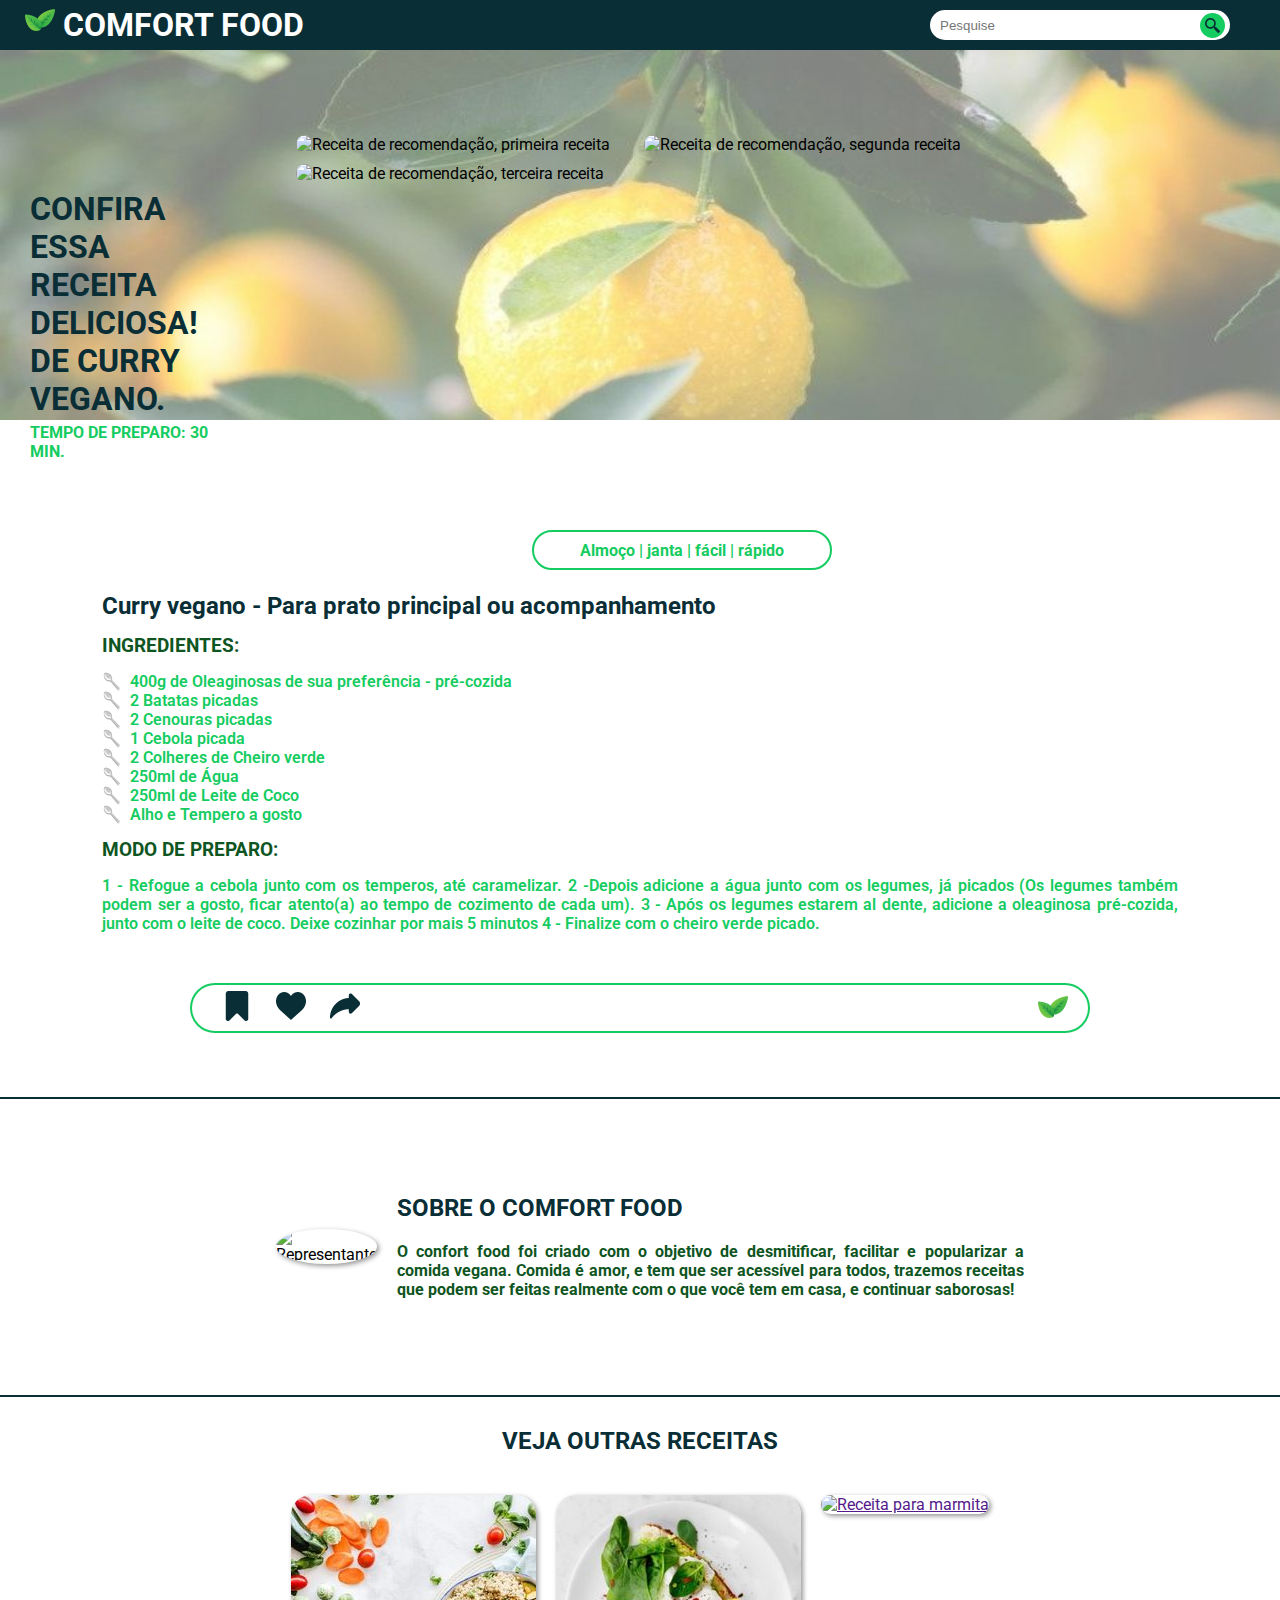
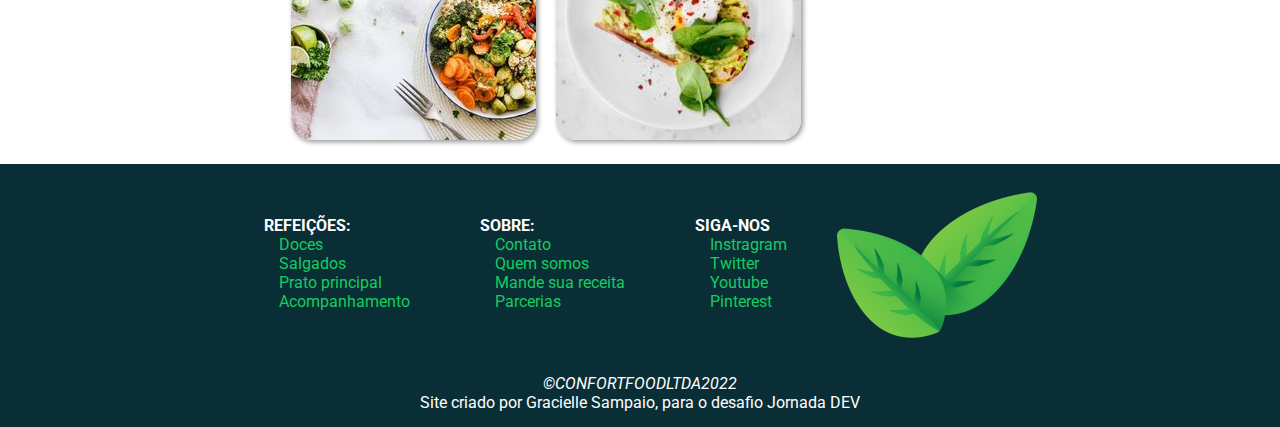
==== index.html @ 685c1f06 "Pagina de receitas" ====
<!DOCTYPE html>
<html lang="pt-br">
<head>
    <meta charset="UTF-8">
    <meta http-equiv="X-UA-Compatible" content="IE=edge">
    <meta name="viewport" content="width=device-width, initial-scale=1.0">
    <link rel="shortcut icon" href="assets/icones/logo.png" type="image/x-icon">
    <link rel="stylesheet" href="style.css">
    <title>Comfort Food</title>
</head>
<body>
    
    <header>
        <h1> <img src="assets/icones/logo.png" alt="Logo"> COMFORT FOOD</h1>
        <div class="barra-pesquisa">
            <input type="text" placeholder="Pesquise" >
            <button><img src="assets/icones/pesquisar.png"></button>
        </div>
        
    </header>

    <main>
        <section class="recommendation-section">
            <div class="texto-principal">
                <h1>Confira essa receita deliciosa! De curry vegano.</h1>
                <p>Tempo de preparo: 30 min.</p>
            </div>
            <picture class="gallery">
                <img class="imagens" src="assets/imagens/capa-receita01.jpg" alt="Receita de recomendação, primeira receita">
                <img class="imagens" src="assets/imagens/capa-receita02.jpg" alt="Receita de recomendação, segunda receita">
                <img class="imagens" src="assets/imagens/capa-receita03.jpg" alt="Receita de recomendação, terceira receita">
            </picture>
            
        </section>
        <section class="recipe">
            <div class="hashtag">Almoço | janta | fácil | rápido</div>
            <h2>Curry vegano - Para prato principal ou acompanhamento</h2>
            <h3>Ingredientes:</h3>
            <ul class="ingredientes">
                <li>400g de Oleaginosas de sua preferência - pré-cozida</li>
                <li>2 Batatas picadas</li>
                <li>2 Cenouras picadas</li>
                <li>1 Cebola picada</li>
                <li>2 Colheres de Cheiro verde</li>
                <li>250ml de Água</li>
                <li>250ml de Leite de Coco</li>
                <li>Alho e Tempero a gosto</li>
            </ul>
            <h3>Modo de preparo:</h3>
            <p>1 - Refogue a cebola junto com os temperos, até caramelizar. 2 -Depois adicione a água junto com os legumes, já picados (Os legumes também podem ser a gosto, ficar atento(a) ao tempo de cozimento de cada um). 3 - Após os legumes estarem al dente, adicione a oleaginosa pré-cozida, junto com o leite de coco. Deixe cozinhar por mais 5 minutos 4 - Finalize com o cheiro verde picado.</p>
            
            <div class="interaction">
                <div class="button-interaction">
                    <button><img src="assets/icones/salvar.png" alt="Botão de salvar"></button>
                    <button><img src="assets/icones/curtir.png" alt="Botão de curtirr"></button>
                    <button><img src="assets/icones/compartilhar.png" alt="Botão de compartilhar"></button>
                </div>

                <img src="assets/icones/logo.png" alt="Logo do site">
            </div>
        </section>
        <sidebar>
            <div class="about">
                <img src="assets/imagens/representante-do-site.jpg" alt="Representante">
                <div class="about-text">
                    <h2>Sobre o comfort food</h2>
                    <p>O confort food foi criado com o objetivo de desmitificar, facilitar e popularizar a comida vegana. Comida é amor, e tem que ser acessível para todos, trazemos receitas que podem ser feitas realmente com o que você tem em casa, e continuar saborosas!</p>
                </div>
            </div>
            
            <div class="see-more">
                <h3>Veja outras receitas</h3>
                <figure class="see-more-gallery">
                    <a href=""><img src="assets/imagens/receita-pf01.jpg" alt="Receita de Pf"></a>
                    <a href=""><img src="assets/imagens/receita-sanduiche02.jpg" alt="Receita de sanduiche"></a>
                    <a href=""><img src="assets/imagens/receita-marmita03.jpg" alt="Receita para marmita"></a>
                </figure>
               
            </div>
        </sidebar>
      
    </main>

    <footer>
        <div class="navigation-links">
            <ul>
                <h4>REFEIÇÕES:</h4>
                <li>Doces</li>
                <li>Salgados</li>
                <li>Prato principal</li>
                <li>Acompanhamento</li>
            </ul>
            
            <ul>
                <h4>SOBRE:</h4>
                <li>Contato</li>
                <li>Quem somos</li>
                <li>Mande sua receita</li>
                <li>Parcerias</li>
            </ul>
            <ul>
                <h4>SIGA-NOS</h4>
                <li>Instragram</li>
                <li>Twitter</li>
                <li>Youtube</li>
                <li>Pinterest</li>
            </ul>
            <img src="assets/imagens/logo.png" alt="Logo">
        </div>

        <div class="credits">
            <span> <em>&copy;CONFORTFOODLTDA2022</em> </span>
            <p>Site criado por <span><strong>Gracielle Sampaio</strong></span>, para o desafio <span><strong>Jornada DEV</strong></span></p>
        </div>
    </footer>
</body>
</html>
---- style.css ----
@charset "utf-8";
@import url('https://fonts.googleapis.com/css2?family=Roboto:ital,wght@0,100;0,300;0,400;0,500;0,700;0,900;1,100;1,300;1,400;1,500;1,700;1,900&display=swap');

*{
    font-weight: normal;
    margin: 0;
    padding: 0;
    box-sizing: border-box;
}
:root{
    --cor1:#ffffff;
    --cor2:#14CC60;
    --cor3:#0e5522;
    --cor4:#0A2E36;
}
body{
    background-image: url(assets/imagens/background.png);
    background-repeat: no-repeat;
    background-size: 100%;
    overflow-x: hidden;
    font-family: 'Roboto', sans-serif; 
}
header{
    background-color: var(--cor4);
    padding: 25px;
    width: 100%;
    height: 50px;
    display: flex;
    align-items: center;
    justify-content: space-between;
   
}
header>h1{
    font-weight: 700;
    color: var(--cor1);
    text-align: center;
}
.barra-pesquisa{
    display: flex;
    align-items: center;
}
.barra-pesquisa input{
    width: 300px;
    height: 30px;
    background-color: var(--cor1);
    border-radius: 20px;
    padding: 10px;
    border: var(--cor1);
}
.barra-pesquisa img{
    width: 25px;
    height: 25px;
    padding: 5px;
}
.barra-pesquisa button{ 
    position: relative;
    left: -30px;
    width: 25px;
    height: 25px;
    border-radius: 50px;
    background-color: var(--cor2);
    border: var(--cor2);
}
.barra-pesquisa button:hover{
    background-color: var(--cor1);
    box-shadow: 1px 1px 5px var(--cor4);
}

.recommendation-section{
    display: flex;
    justify-content: space-around;
    background-image: url(assets/imagens/capa.jpg);
    background-size: 100% 370px;
    background-repeat: no-repeat;
    padding-top: 60px;
}

.texto-principal h1{
    text-transform: uppercase;
    font-weight: 700;
    color: var(--cor4);
    font-size: 2rem;
    padding: 80px 30px 0;
    width: 250px;
    
}
.texto-principal p{
    text-transform: uppercase;
    color: var(--cor2);
    padding: 5px 30px ;
    font-weight: 700;
}
.gallery {
   padding: 20px;
}
.imagens{
    border-radius: 20px;
    margin: 5px 15px;
}
.recipe{
    margin: 5% 8%;
    text-align: justify;
}
.hashtag {
    display: flex;
    justify-content: center;
    align-items: center;
    border: 2px solid var(--cor2);
    border-radius: 20px;
    width: 300px;
    height: 40px;
    padding: 10px;
    background-color: var(--cor1);
    color: var(--cor2);
    font-weight: 700;
    margin: 2% 40%;
}
.recipe h2{
    font-weight: 700;
    color: var(--cor4);
    font-size: 1.5em;
}
.recipe h3{
    color: var(--cor3);
    font-weight: 700;
    text-transform: uppercase;
    margin: 15px 0;
}
.recipe ul{
    list-style-type: '\1F944\00A0\00A0';
    list-style-position: inside;
    
}
.recipe li{
    color: var(--cor2);
    font-weight: 600;
}
.recipe p{
    color: var(--cor2);
    font-weight: 600;
}
.interaction{ 
    margin: auto;
    margin-top: 50px;
    display: flex;
    justify-content: space-between;
    align-items: center;
    border: 2px solid var(--cor2);
    border-radius: 25px;
    width: 900px;
    height: 50px;
    padding: 20px;
    background-color: transparent;
    color: var(--cor2);
    font-weight: 700;
}
.button-interaction button{
    background-color: transparent;
    border: none;
    padding: 10px;
    height: 10%;
}
.button-interaction button:hover{
    border-radius: 50%;
    background-color: #14cc6138;
}

.about {
    margin: auto;
    display: flex;
    justify-content: center;
    align-items: center;
    width: 100%;
    min-height: 300px;
    padding-left: 20%;
    padding-right: 20%;
    background-color: var(--cor1);
    border-top: 2px solid var(--cor4);
    border-bottom: 2px solid var(--cor4);
   
    
}
.about img{
    border-radius: 50%;
    margin: 20px;
    box-shadow: 2px 2px 5px rgba(0, 0, 0, 0.418);
}
.about-text p{
    text-align: justify;
    color: var(--cor3);
    font-weight: 700;
}
.about-text h2{
    margin-bottom: 20px;
    color: var(--cor4);
    font-weight: 700;
    text-transform: uppercase;
}
.see-more h3{
    font-size: 1.5em;
    margin: 30px;
    text-transform: uppercase;
    font-weight: 700;
    color: var(--cor4);
    text-align: center;
}
.see-more-gallery {
    display: flex;
    justify-content: center;
    
}
.see-more-gallery  a> img{
    margin: 10px;
    border-radius: 20px;
    box-shadow: 2px 2px 5px rgba(0, 0, 0, 0.418);
}
.navigation-links {
    display: flex;
    justify-content: center;
    align-items: center;
    columns:4;
    margin: 10px;
}
.navigation-links ul{
    margin: 20px;
    margin-right: 50px;
    list-style-type: none;
    color: var(--cor2);
    font-weight: 700;
    
}
.navigation-links ul h4{
    color: var(--cor1);
    font-weight: 700;
}
.navigation-links ul li{
    text-indent: 15px;
}
.credits{
    text-align: center;
    padding-bottom: 15px;
}
footer{
    color: var(--cor1);
    background-color: var(--cor4);
}
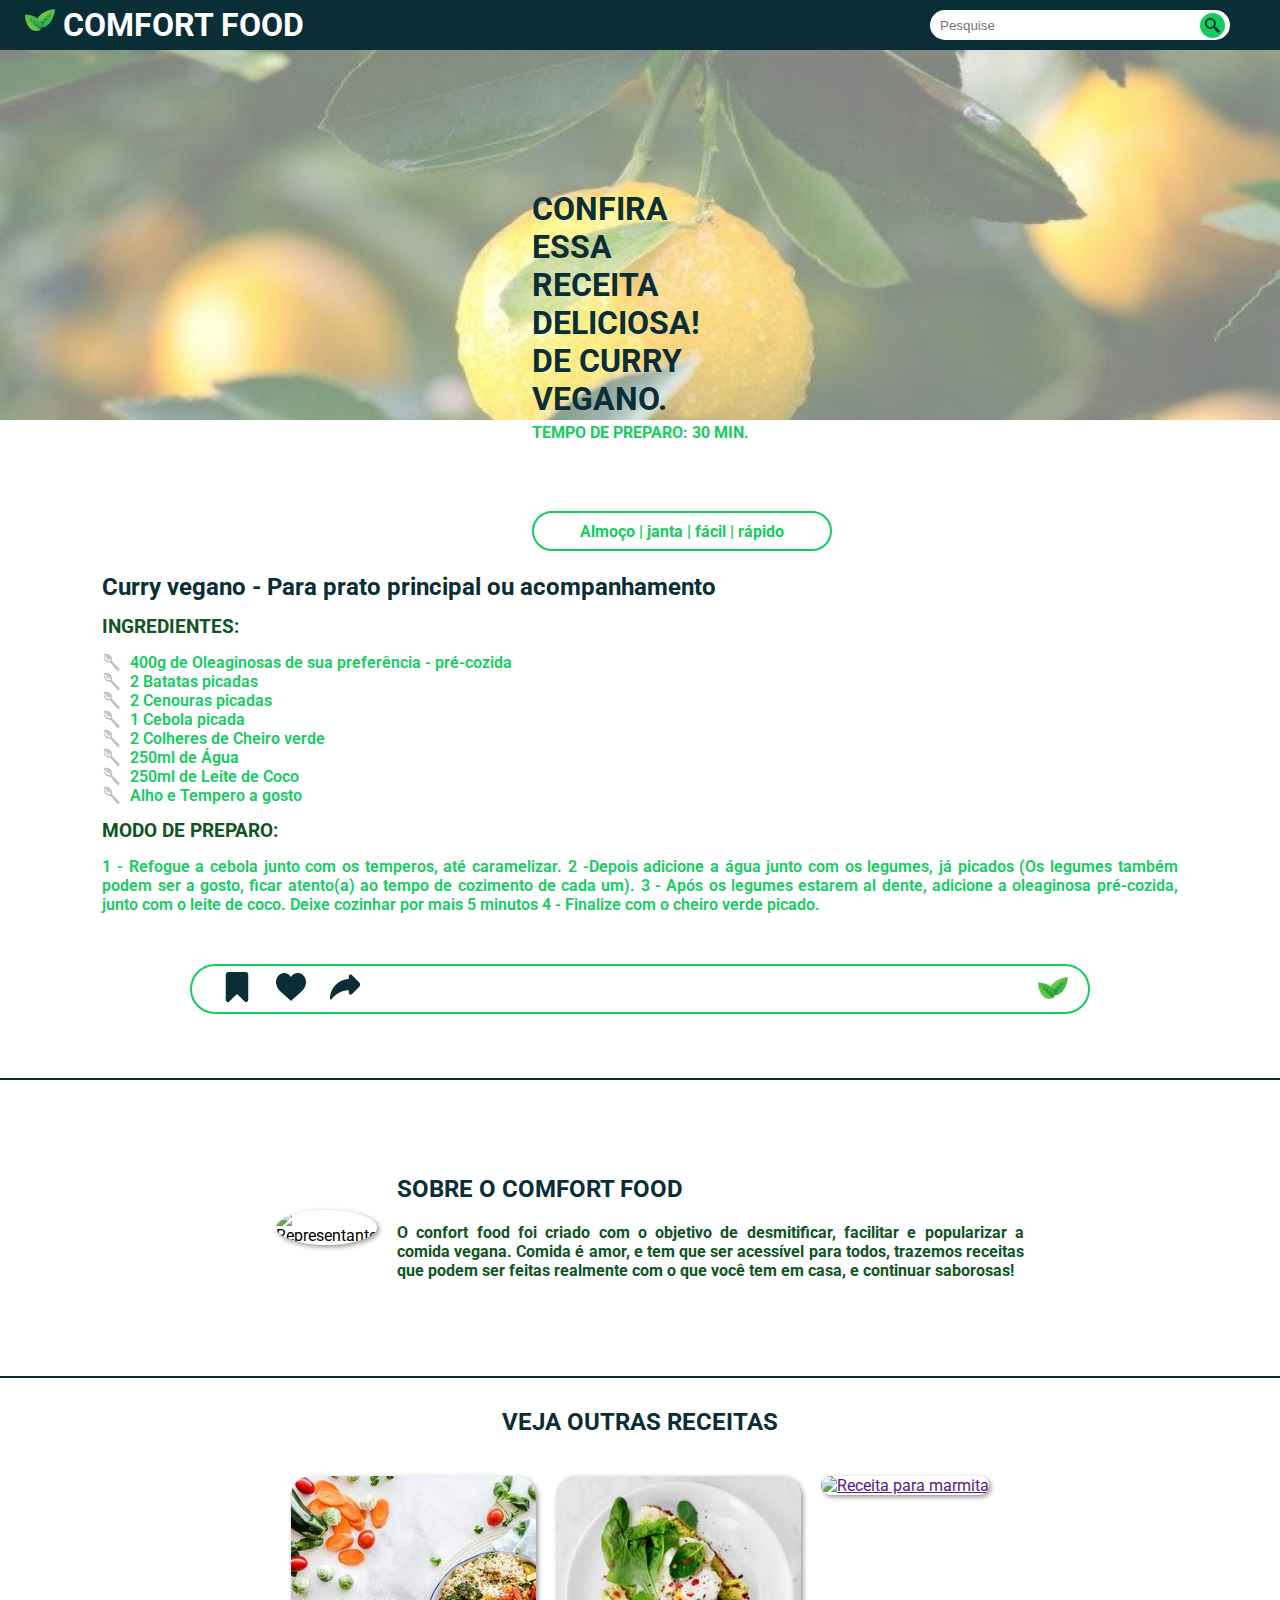
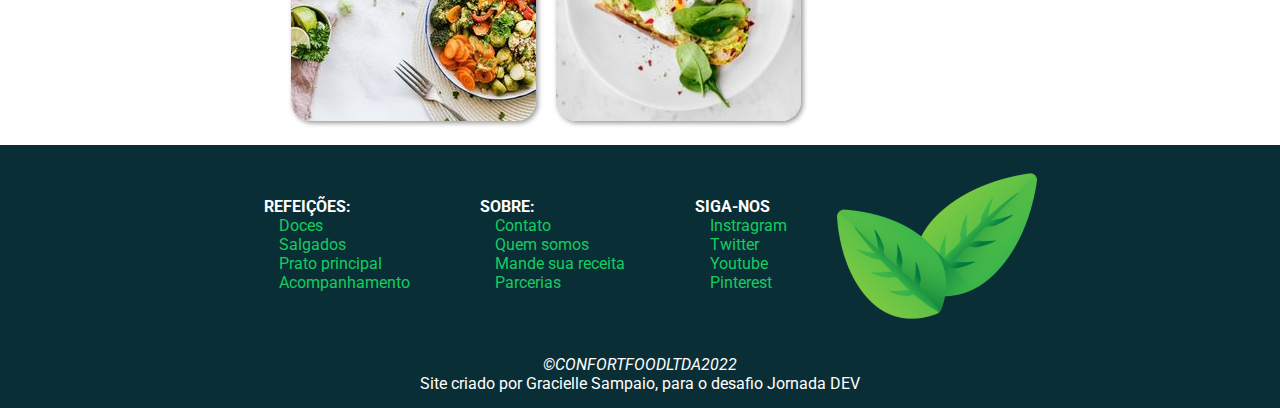
==== commit 9b75c475: "cadastro.js" ====
--- a/index.html
+++ b/index.html
@@ -25,11 +25,11 @@
                 <h1>Confira essa receita deliciosa! De curry vegano.</h1>
                 <p>Tempo de preparo: 30 min.</p>
             </div>
-            <picture class="gallery">
+           <!-- <picture class="gallery">
                 <img class="imagens" src="assets/imagens/capa-receita01.jpg" alt="Receita de recomendação, primeira receita">
                 <img class="imagens" src="assets/imagens/capa-receita02.jpg" alt="Receita de recomendação, segunda receita">
                 <img class="imagens" src="assets/imagens/capa-receita03.jpg" alt="Receita de recomendação, terceira receita">
-            </picture>
+            </picture> -->
             
         </section>
         <section class="recipe">
--- a/style.css
+++ b/style.css
@@ -171,7 +171,7 @@
     justify-content: center;
     align-items: center;
     width: 100%;
-    min-height: 300px;
+    height: 300px;
     padding-left: 20%;
     padding-right: 20%;
     background-color: var(--cor1);
